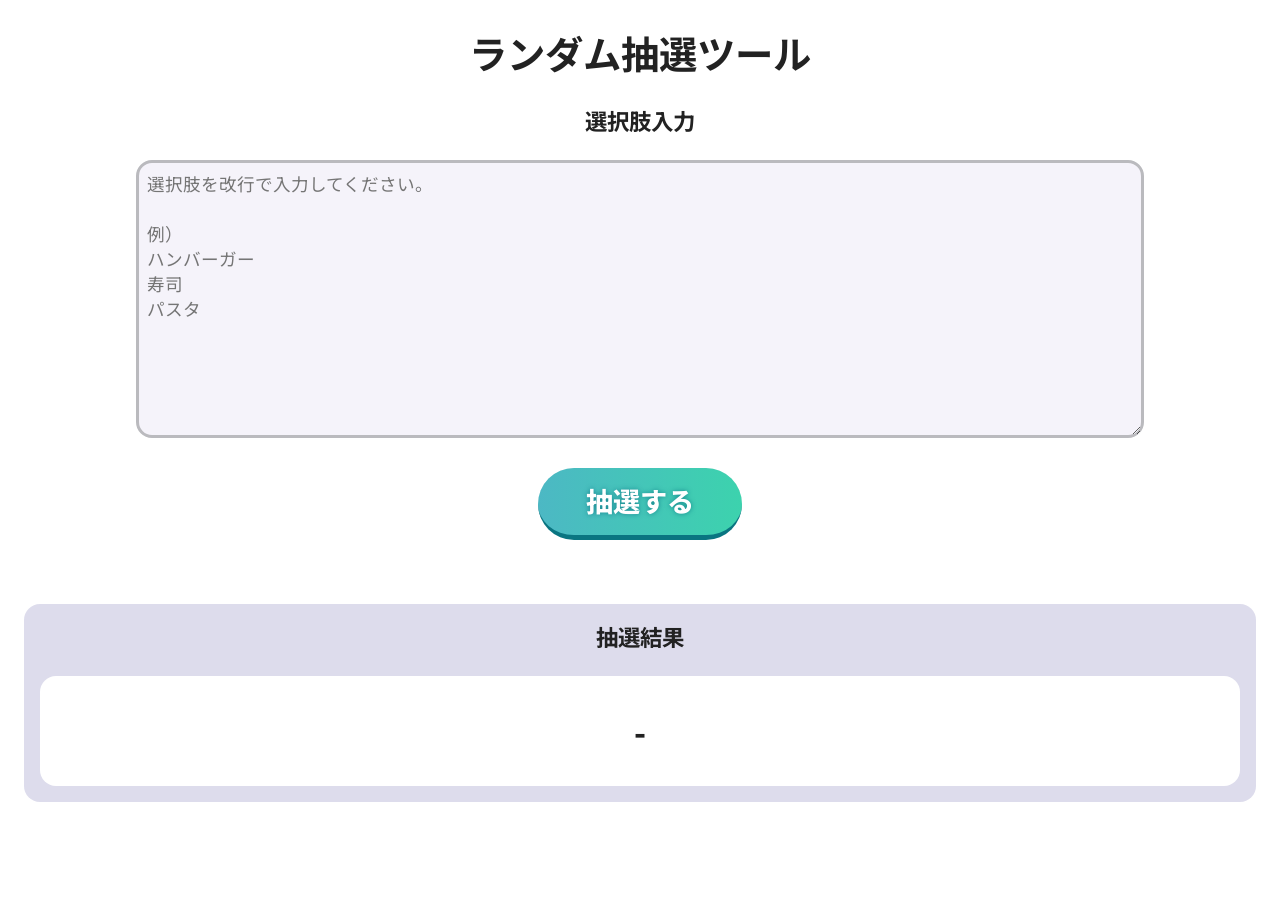
==== html/random.html @ a2a61249 "JavaScript学習用ファイルの追加" ====
<!DOCTYPE html>
<html lang="jp">

<head>
    <meta charset="UTF-8">
    <meta name="viewport" content="width=device-width, initial-scale=1.0">
    <link rel="preconnect" href="https://fonts.googleapis.com">
    <link rel="preconnect" href="https://fonts.gstatic.com" crossorigin>
    <link href="https://fonts.googleapis.com/css2?family=Noto+Sans+JP:wght@100..900&display=swap" rel="stylesheet">
    <link rel="stylesheet" type="text/css" href="../css/main.css">
    <title>ランダム抽選ツール</title>
</head>

<body>
    <div class="main-contents">
        <h1>ランダム抽選ツール</h1>
        <div class="container-input">
            <h3>選択肢入力</h3>
            <div class="input-text">
                <textarea class="input-choice" placeholder="選択肢を改行で入力してください。&#10;&#10;例）&#10;ハンバーガー&#10;寿司&#10;パスタ"></textarea>
            </div>
            <div class="button-style"><button type="button" id="button" title="抽選実行ボタン">抽選する</button></div>
        </div>
        <div class="container-result">
            <h3>抽選結果</h3>
            <div class="result" id="result"></div>
        </div>
    </div>
    <script src="../js/random.js"></script>
</body>

</html>
---- css/main.css ----
/*************************************
基本設定
*************************************/
* {
    font-family: "Noto Sans JP", sans-serif;
    font-optical-sizing: auto;
    font-style: normal;
}

.material-symbols-outlined {
    vertical-align: middle;
    margin: 0rem 0rem 0rem 0.6rem;
    font-variation-settings:
        'FILL' 0,
        'wght' 500,
        'GRAD' 50,
        'opsz' 24
}

/*色*/
:root {
    /*共通*/
    --button-txt-color: rgb(255, 255, 255);
    --button-shadow-color: rgb(12, 120, 134, 0.8);
    --bd-color: rgb(186, 186, 190);
    --base-color: rgba(87, 83, 160, 0.2);
    --table-row-color: rgba(62, 59, 255, 0.1);
    /*ライトモード*/
    --light-bg-color: rgb(255, 255, 255);
    --light-sub-bg-color: rgb(245, 243, 250);
    --light-txt-color: rgb(34, 34, 34);
    /*ダークモード*/
    --dark-bg-color: rgb(25, 25, 34);
    --dark-sub-bg-color: rgb(37, 37, 54);
    --dark-txt-color: rgb(255, 255, 255);
}

/*サイズ*/
body {
    text-align: center;
    font-size: 1.2rem;
    font-weight: 400;
    padding: 1rem;
}

h1,
h3 {
    margin: 0rem 0rem 1.5rem 0rem;
}

.main-contents {
    display: block;
    width: 100%;
}

.container-input,
.container-result {
    margin: 1rem 0rem 2.5rem 0rem;
}

.container-result {
    border-radius: 1rem;
    padding: 1rem;
}

.container-today {
    border-radius: 1rem;
    margin: 0rem 0rem 0.5rem 0rem;
    padding: 0.5rem 0.5rem 0.8rem 0.5rem;
    display: flex;
    align-items: center;
    justify-content: flex-start;
}

.container-today h3 {
    margin: 0rem 2rem 0rem 0.5rem;
    padding: 0.2rem 0.6rem;
    border-radius: 0.6rem;
    background: var(--button-shadow-color);
}

.input-text {
    width: 100%;
    display: block;
}

textarea {
    border-radius: 1rem;
    min-width: 80%;
    min-height: 16rem;
    padding: 0.5rem;
    font-size: 1.1rem;
}

.button-style {
    display: inline-flex;
    justify-content: center;
    align-items: flex-end;
    margin: 1.5rem;
    border-radius: 8rem;
}

button {
    cursor: pointer;
    border-radius: 8rem;
    padding: 1rem 3rem 1.2rem 3rem;
    font-size: 1.7rem;
    font-weight: 800;
    line-height: 2rem;
    vertical-align: middle;
    background-image: linear-gradient(to right, #4CB8C4 0%, #3CD3AD 51%, #4CB8C4 100%);
    text-align: center;
    background-size: 200% auto;
    color: var(--button-txt-color);
    outline: none;
    border: none;
    border-bottom: rgb(10, 117, 129) 5px solid;
    text-shadow: 0 0 0.3rem var(--button-shadow-color);
}

button:hover {
    background-position: right center;
    text-decoration: none;
    border-bottom: none;
    margin-top: 5px;
}

.result {
    text-align: center;
    padding: 2rem;
    border-radius: 1rem;
    font-size: 2rem;
    font-weight: 800;
}

.result-today {
    font-size: 1.4rem;
}

.result-table {
    text-align: left;
    border-radius: 1rem;
    font-size: 1.4rem;
    font-weight: 400;
}

table {
    width: 100%;
    border: none;
    border-collapse: collapse;
}

td {
    padding: 1rem;
}

tr:nth-child(even) {
    background: var(--table-row-color);
}

td:nth-child(1) {
    text-align: right;
    width: max-content;
}

td:nth-child(2) {
    text-align: left;
    width: 45%;
}

td:nth-child(3) {
    text-align: right;
    width: 1%;
}

#next-eto {
    margin: 0rem 0rem 0rem 1rem;
}

/*************************************
ライトモード
*************************************/
@media (prefers-color-scheme: light) {
    body {
        background: var(--light-bg-color);
        color: var(--light-txt-color);
    }

    .container-result,
    .container-today {
        background: var(--base-color);
    }

    textarea {
        border: var(--bd-color) 3px solid;
        background: var(--light-sub-bg-color);
        color: var(--light-txt-color);
    }

    .result,
    .result-table {
        background: var(--light-bg-color);
    }
}

/*************************************
ダークモード
*************************************/
@media (prefers-color-scheme: dark) {
    body {
        background: var(--dark-bg-color);
        color: var(--dark-txt-color);
    }

    .container-result,
    .container-today {
        background: var(--base-color);
    }

    textarea {
        border: var(--bd-color) 3px solid;
        background: var(--dark-sub-bg-color);
        color: var(--dark-txt-color);
    }

    .result,
    .result-table {
        background: var(--dark-bg-color);
    }
}
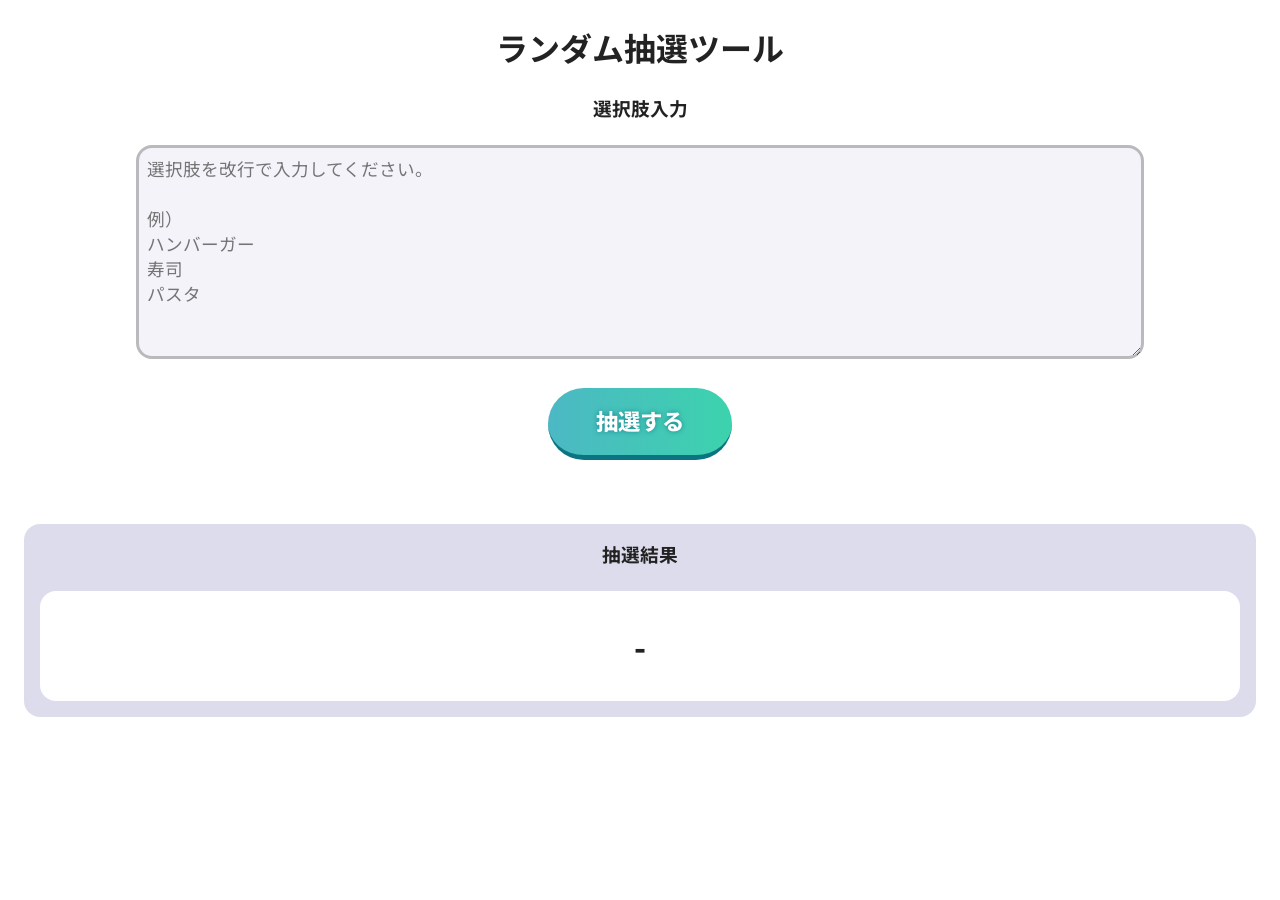
==== commit 55124dd2: "全体的な更新" ====
--- a/html/random.html
+++ b/html/random.html
@@ -17,7 +17,8 @@
         <div class="container-input">
             <h3>選択肢入力</h3>
             <div class="input-text">
-                <textarea class="input-choice" placeholder="選択肢を改行で入力してください。&#10;&#10;例）&#10;ハンバーガー&#10;寿司&#10;パスタ"></textarea>
+                <textarea class="input-choice"
+                    placeholder="選択肢を改行で入力してください。&#10;&#10;例）&#10;ハンバーガー&#10;寿司&#10;パスタ"></textarea>
             </div>
             <div class="button-style"><button type="button" id="button" title="抽選実行ボタン">抽選する</button></div>
         </div>
--- a/css/main.css
+++ b/css/main.css
@@ -7,6 +7,7 @@
     font-style: normal;
 }
 
+/* マテリアルシンボル */
 .material-symbols-outlined {
     vertical-align: middle;
     margin: 0rem 0rem 0rem 0.6rem;
@@ -17,28 +18,28 @@
         'opsz' 24
 }
 
-/*色*/
+/* 色 */
 :root {
-    /*共通*/
+    /* 共通 */
     --button-txt-color: rgb(255, 255, 255);
     --button-shadow-color: rgb(12, 120, 134, 0.8);
     --bd-color: rgb(186, 186, 190);
     --base-color: rgba(87, 83, 160, 0.2);
     --table-row-color: rgba(62, 59, 255, 0.1);
-    /*ライトモード*/
+    /* ライトモード */
     --light-bg-color: rgb(255, 255, 255);
     --light-sub-bg-color: rgb(245, 243, 250);
     --light-txt-color: rgb(34, 34, 34);
-    /*ダークモード*/
+    /* ダークモード */
     --dark-bg-color: rgb(25, 25, 34);
     --dark-sub-bg-color: rgb(37, 37, 54);
     --dark-txt-color: rgb(255, 255, 255);
 }
 
-/*サイズ*/
+/* サイズ・テキスト */
 body {
     text-align: center;
-    font-size: 1.2rem;
+    font-size: 1rem;
     font-weight: 400;
     padding: 1rem;
 }
@@ -87,11 +88,12 @@
 textarea {
     border-radius: 1rem;
     min-width: 80%;
-    min-height: 16rem;
+    min-height: 12rem;
     padding: 0.5rem;
     font-size: 1.1rem;
 }
 
+/* ボタン */
 .button-style {
     display: inline-flex;
     justify-content: center;
@@ -104,7 +106,7 @@
     cursor: pointer;
     border-radius: 8rem;
     padding: 1rem 3rem 1.2rem 3rem;
-    font-size: 1.7rem;
+    font-size: 1.4rem;
     font-weight: 800;
     line-height: 2rem;
     vertical-align: middle;
@@ -125,6 +127,7 @@
     margin-top: 5px;
 }
 
+/* 結果出力テキスト */
 .result {
     text-align: center;
     padding: 2rem;
@@ -144,6 +147,7 @@
     font-weight: 400;
 }
 
+/* 和暦テーブル */
 table {
     width: 100%;
     border: none;
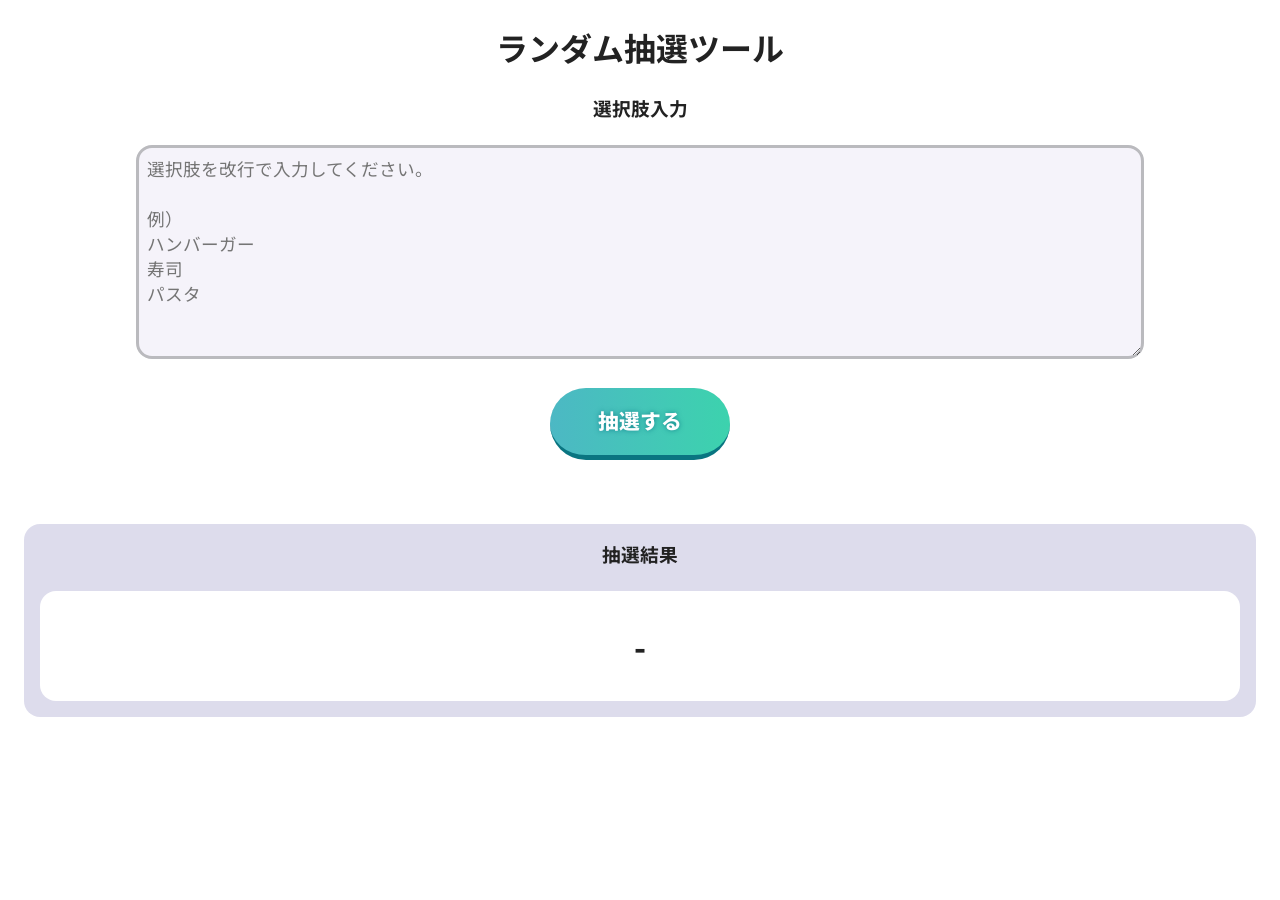
==== commit 4ea1d33e: "全体的なサイズ修正" ====
--- a/html/random.html
+++ b/html/random.html
@@ -1,5 +1,5 @@
 <!DOCTYPE html>
-<html lang="jp">
+<html lang="ja">
 
 <head>
     <meta charset="UTF-8">
--- a/css/main.css
+++ b/css/main.css
@@ -106,7 +106,7 @@
     cursor: pointer;
     border-radius: 8rem;
     padding: 1rem 3rem 1.2rem 3rem;
-    font-size: 1.4rem;
+    font-size: 1.3rem;
     font-weight: 800;
     line-height: 2rem;
     vertical-align: middle;
@@ -137,17 +137,16 @@
 }
 
 .result-today {
-    font-size: 1.4rem;
+    font-size: 1.2rem;
 }
 
 .result-table {
     text-align: left;
     border-radius: 1rem;
-    font-size: 1.4rem;
+    font-size: 1.2rem;
     font-weight: 400;
 }
 
-/* 和暦テーブル */
 table {
     width: 100%;
     border: none;
@@ -155,7 +154,7 @@
 }
 
 td {
-    padding: 1rem;
+    padding: 0.6rem;
 }
 
 tr:nth-child(even) {
